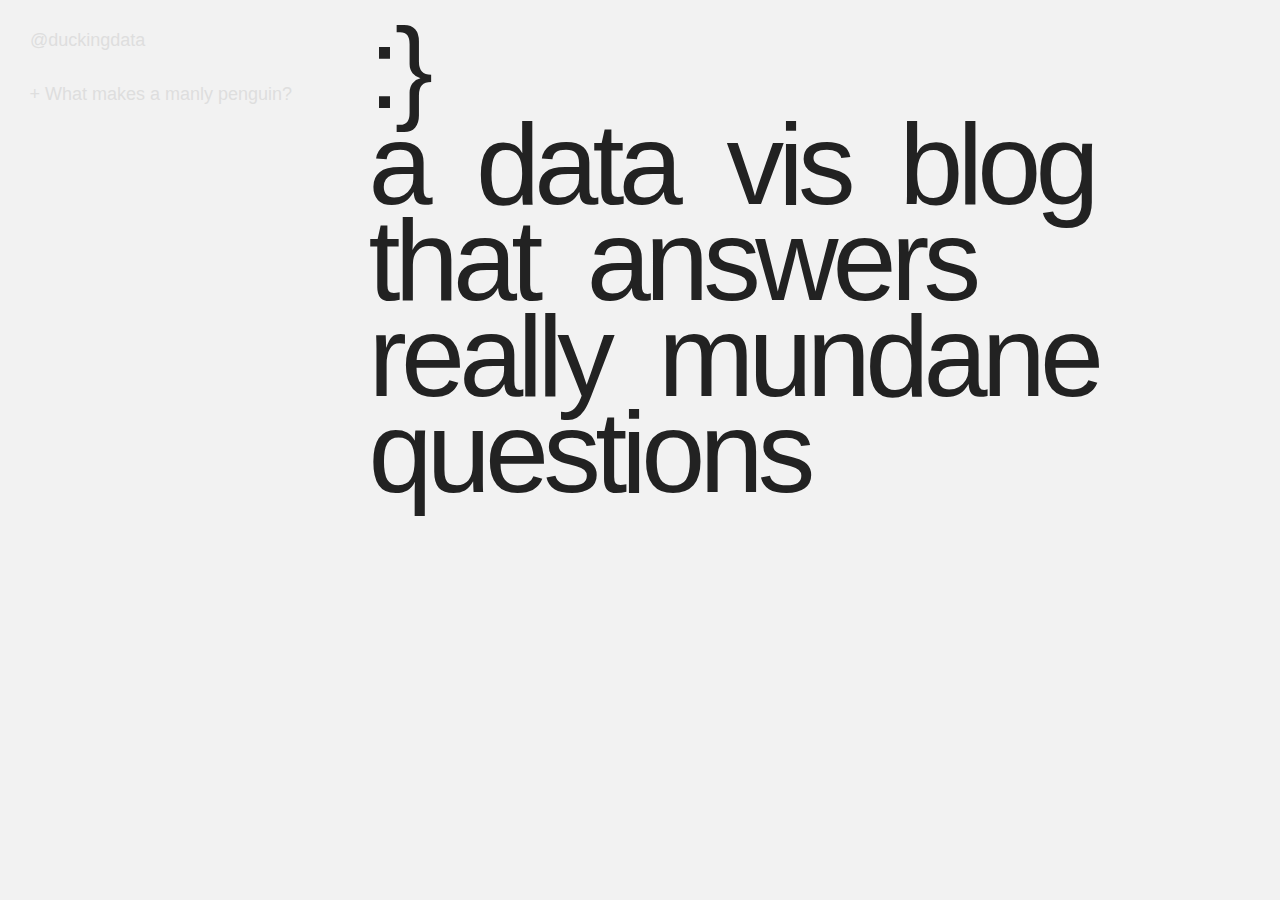
==== index.html @ bf02101d "restructured for github pages" ====
<!DOCTYPE html>
<html lang="en">
<head>
  <meta charset="UTF-8" />
  <meta http-equiv="X-UA-Compatible" content="IE=edge" />
  <meta name="viewport" content="width=device-width, initial-scale=1.0" />
  <link rel="stylesheet" href="styles/styles.css" />
  <title>duckingdata</title>
</head>
<body>
  <script id="nav-bar" src="scripts/nav.js"></script>
  <main onclick="bodyOnClick()">
    <header class="massive">
      :}<br />a data vis blog that answers really mundane questions
    </header>
  </main>
</body>
</html>
---- styles/styles.css ----
@font-face {
    font-family: 'Inter var';
    font-weight: 100 900;
    font-display: swap;
    font-style: normal;
    font-named-instance: 'Regular';
    src: url("fonts/Inter-roman.var.woff2") format("woff2");
}

html {
    font-family: 'Inter', sans-serif;
}

:root {
    /* text colors */
    --base-color: #F2F2F2;
    --text-color: #222222;
    --text-faint: #dedede;
    --small-text-faint: #a2a2a2;
    --accent-color: #0000d8;
    /* graph colors*/
    --graph-background-color: #ededed;
    --small-element-faint: .2;
    --medium-element-faint: .15;
    /* fonts */
    --font : 'Inter';
    --font-main-size: 18px;
    --font-main-weight: 500;
    --font-legend-size: 13px;
    --font-nav-button-size: 45px;
    /* layout */
    --margin: 30px;
    --mini-margin: 15px;
    --padding: 30px;
    --mini-padding: 10px;
    --nav-width: 24vw;
    --nav-max-width: 350px;
    --nav-min-width: 300px;
    --paragraph-width: 40vw;
    --paragraph-width-mobile: 70vw;
    --paragraph-max-width: 800px;
    --paragraph-min-width: 300px;
    --graph-width: 65vw;
    --graph-max-width: 1100px;
    --graph-min-width: 990px;
}

@keyframes fadeInAnimation{
    0% { opacity: 0; }
    100% { opacity: 1; }
}

@keyframes colorFade {
    0% { color: var(--text-faint); }
    100% { color: var(--text-color); }
}

* {
    padding: 0;
    margin: 0;
    max-width: 100%;
    position: relative;
}

a {
    color: var(--text-color);
}

a:hover {
    color: var(--accent-color);
}

body {
    appearance: none;
    animation: fadeInAnimation ease 100ms;
    background: var(--base-color);
    color: var(--text-color);
    display: flex;
    font-size: var(--font-main-size);
    font-weight: var(--font-main-weight);
    overflow: hidden;
    height: 100vh;
    -webkit-font-smoothing: antialiased;
}

figcaption,
sup {
    font-size: var(--font-legend-size);
    font-weight: var(--font-legend-weight);
}

h1,
h2,
h3 {
    font-size: var(--font-main-size);
    font-weight: var(--font-main-weight);
}

input[type=radio],
input[type=checkbox] {
    visibility: hidden;
}

input[type=radio]:checked ~ .check,
input[type=checkbox]:checked ~ .checkmark {
    border-color: var(--accent-color);
    background: var(--accent-color);
}

input[type=radio]:checked ~ label,
input[type=checkbox]:checked ~ label {
    color: var(--accent-color);
}

label {
    cursor: pointer;
    padding-left: 5px;
}

nav {
    display: flex;
    flex-direction: column;
    gap: var(--margin);
    max-height: 100vh;
    overflow-y: auto;
    padding: var(--padding);
    width: var(--nav-width);
    max-width: var(--nav-max-width);
}

nav * {
    color: var(--text-faint);
}

nav:hover * {
    animation: colorFade ease 50ms;
    animation-fill-mode: forwards;
}

ul {
    list-style: '+';
    list-style-position: outside;
    padding-left: var(--mini-padding);
}

main ul {
    margin: var(--mini-margin) 0;
}

li {
    margin: calc(var(--mini-padding)/3) 0;
    padding-left: calc(var(--mini-padding)/2);
}

nav a {
    text-decoration: none;
}

nav a:hover,
nav li:hover {
    color: var(--accent-color) !important;
}

main {
    display: flex;
    flex-direction: column;
    gap: var(--margin);
    max-height: 100vh;
    overflow-y: auto;
    padding: var(--padding);
    width: calc(100vw - var(--nav-width));
}

main p {
    line-break: strict;
    width: var(--paragraph-width);
    max-width: var(--paragraph-max-width);
    min-width: var(--paragraph-min-width);
}

#chart {
    display: flex;
    flex-direction: column;
    gap: var(--margin);
    height: auto;
    margin: var(--margin) 0;
    max-width: var(--graph-max-width);
    min-width: var(--graph-min-width);
    width: var(--graph-width);
}

#nav-button {
    position: absolute;
    right: var(--margin);
    top: calc(var(--margin) - 10px);
    visibility: hidden;
}

#nav-button label {
    padding: 0;
    font-size: var(--font-nav-button-size);
}

#nav-sign:before {
    content:'menu';
    font-size: var(--font-legend-size);
    position: absolute;
    top: -10px;
    right: -2px;
}

#nav-checkbox:checked ~ #nav-sign:before {
    content: '';
    color: var(--accent-color);
}

#source {
    font-size: var(--font-legend-size);
    width: var(--paragraph-width);
    max-width: var(--paragraph-max-width);
    min-width: var(--paragraph-min-width);
}

#source:before {
    content: '—';
}

.axis {
    color: var(--text-color);
    opacity: var(--small-element-faint);
}

.axis path {
    stroke: var(--text-color);
    stroke-dasharray: 2, 2;
}

.circle {
    opacity: var(--medium-element-faint);
}

.circle-avg {
    fill: var(--base-color);
    stroke-width: 1.5px;
}

.chart-background {
    fill: var(--graph-background-color);
}

.check {
    border: solid 2px var(--text-color);
    border-radius: 100%;
    height: 4px;
    left: 7px;
    position: absolute;
    width: 4px;
}

.checkmark {
    border: solid 2px var(--text-color);
    height: 4px;
    left: 7px;
    position: absolute;
    width: 4px;
}

.images-row {
    align-items: stretch;
    display: flex;
    gap: calc(var(--mini-margin)/2);
    width: var(--paragraph-width);
    max-width: var(--paragraph-max-width);
    min-width: var(--paragraph-min-width);
}

.legend-text {
    dominant-baseline: middle;
    font-size: var(--font-legend-size);
    font-weight: var(--font-legend-weight);
}

.line-avg {
    stroke: var(--text-color);
    stroke-width: 1px;
}

.massive {
    font-size: clamp(4rem, 9vw, 9rem);
    line-height: 1.5ch;
    letter-spacing: -.05em;
    word-spacing: .2em;
    position: relative;
    top: -10px;
}

.open-menu {
    animation: fadeInAnimation 50ms ease;
    visibility: visible;
}

.options {
    display: flex;
    gap: var(--mini-margin);
}

.options > div {
    align-items: center;
    display: flex;
}

.options > div:hover .check {
    border-color: var(--accent-color);
}
.options > div:hover label {
    color: var(--accent-color);
}

.pop {
    color: var(--accent-color);
}

.selector {
    display: flex;
    gap: var(--mini-margin);
}

.tick text {
    font-size: var(--font-legend-size);
}

::-webkit-scrollbar {
    display: none;
}

@media screen  and (max-width: 770px) {
    nav {
        background: var(--base-color);
        border-left: 1.5px solid var(--text-color);
        height: 100%;
        position: absolute;
        right: 0;
        min-width: var(--nav-min-width);
        visibility: hidden;
        z-index: 1;
    }
    nav * {
        color: var(--text-color);
    }
    nav:hover * {
        animation: none;
    }
    main {
        width: 100% !important;
    }
    main p,
    #source,
    .images-row {
        width: var(--paragraph-width-mobile);
    }
    #nav-button {
        visibility: visible !important;
        z-index: 1000;
    }
}
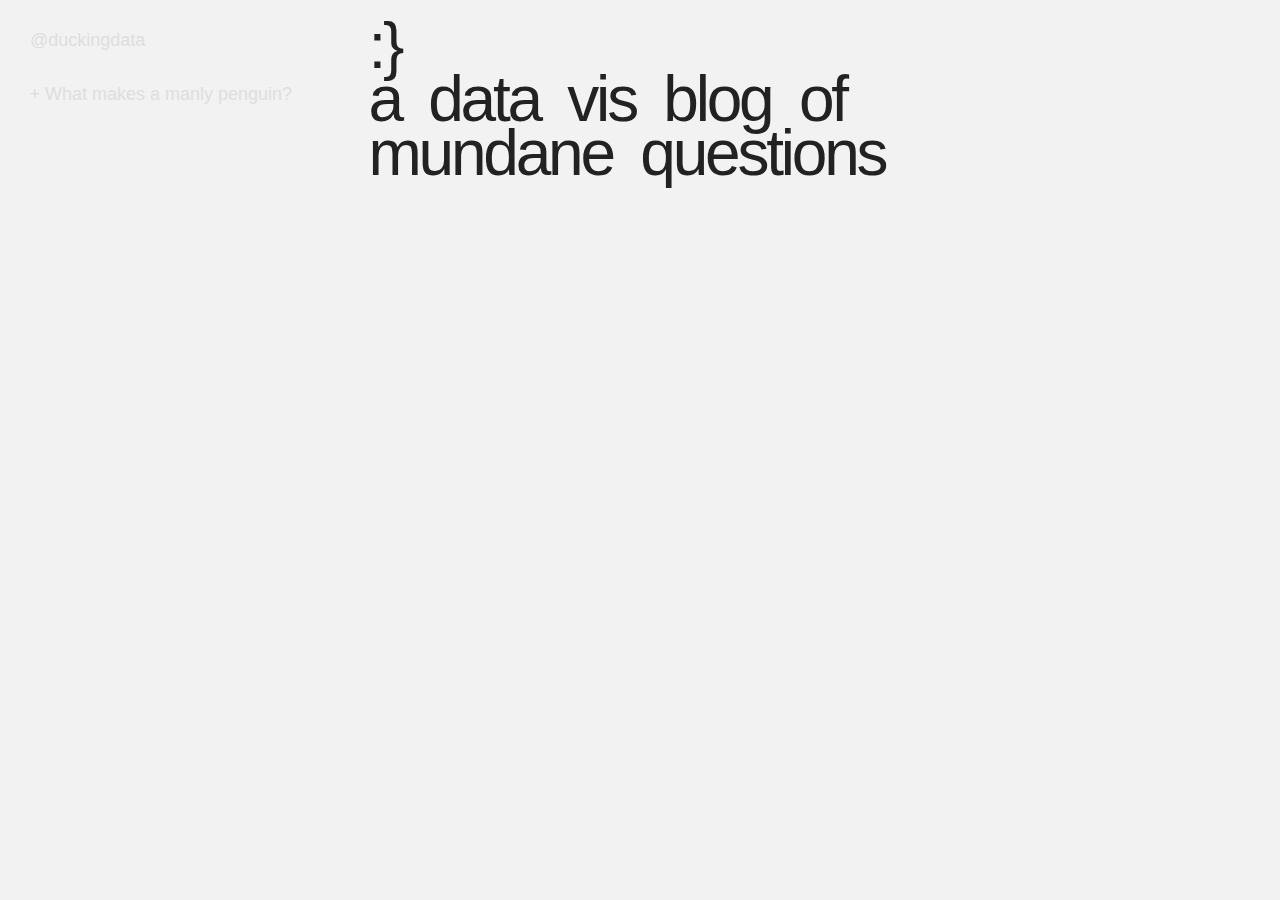
==== commit 57f0c558: "edited styles and layout" ====
--- a/index.html
+++ b/index.html
@@ -11,7 +11,7 @@
   <script id="nav-bar" src="scripts/nav.js"></script>
   <main onclick="bodyOnClick()">
     <header class="massive">
-      :}<br />a data vis blog that answers really mundane questions
+      :}<br />a data vis blog of mundane questions
     </header>
   </main>
 </body>
--- a/styles/styles.css
+++ b/styles/styles.css
@@ -17,11 +17,14 @@
     --text-color: #222222;
     --text-faint: #dedede;
     --small-text-faint: #a2a2a2;
+    --text-highlight: #c0fcac;
     --accent-color: #0000d8;
+    --secondary-accent-color: #268C07;
+    --third-accent-color: #D95816;
     /* graph colors*/
     --graph-background-color: #ededed;
-    --small-element-faint: .2;
-    --medium-element-faint: .15;
+    --faint-small-opacity: .2;
+    --faint-medium-opacity: .15;
     /* fonts */
     --font : 'Inter';
     --font-main-size: 18px;
@@ -80,6 +83,7 @@
     font-weight: var(--font-main-weight);
     overflow: hidden;
     height: 100vh;
+    width: 100vw;
     -webkit-font-smoothing: antialiased;
 }
 
@@ -137,14 +141,22 @@
     animation-fill-mode: forwards;
 }
 
-ul {
-    list-style: '+';
+nav ul {
+    list-style: '+' outside;
+    padding-left: var(--mini-padding);
+}
+
+main ul {
+    list-style: '+' outside;
+    /* margin: var(--mini-margin) 0; */
+    position: relative;
+    right: calc(var(--mini-padding)/2);
+}
+
+ol {
     list-style-position: outside;
-    padding-left: var(--mini-padding);
-}
-
-main ul {
-    margin: var(--mini-margin) 0;
+    position: relative;
+    right: calc(var(--mini-padding)/2);
 }
 
 li {
@@ -214,20 +226,31 @@
     color: var(--accent-color);
 }
 
-#source {
+#footnote {
+    display: flex;
+    flex-direction: column;
+    gap: var(--mini-margin);
     font-size: var(--font-legend-size);
     width: var(--paragraph-width);
     max-width: var(--paragraph-max-width);
     min-width: var(--paragraph-min-width);
 }
 
-#source:before {
+#footnote:before {
     content: '—';
+}
+
+#footnote ul {
+    margin: calc(var(--mini-margin)/2) 0;
+}
+
+#footnote li {
+    margin: 0;
 }
 
 .axis {
     color: var(--text-color);
-    opacity: var(--small-element-faint);
+    opacity: var(--faint-small-opacity);
 }
 
 .axis path {
@@ -236,12 +259,12 @@
 }
 
 .circle {
-    opacity: var(--medium-element-faint);
+    opacity: var(--faint-medium-opacity);
 }
 
 .circle-avg {
     fill: var(--base-color);
-    stroke-width: 1.5px;
+    stroke-width: 1.1px;
 }
 
 .chart-background {
@@ -286,12 +309,13 @@
 }
 
 .massive {
-    font-size: clamp(4rem, 9vw, 9rem);
+    font-size: clamp(4rem, 5vw, 5rem);
     line-height: 1.5ch;
     letter-spacing: -.05em;
-    word-spacing: .2em;
     position: relative;
     top: -10px;
+    width: 50vw;
+    word-spacing: .2em;
 }
 
 .open-menu {
@@ -320,6 +344,11 @@
     color: var(--accent-color);
 }
 
+.pop-abit {
+    /* background: linear-gradient(0deg, var(--text-highlight) 10%, transparent 20%); */
+    text-decoration: 2.5px solid underline var(--text-highlight);
+}
+
 .selector {
     display: flex;
     gap: var(--mini-margin);
@@ -333,7 +362,7 @@
     display: none;
 }
 
-@media screen  and (max-width: 770px) {
+@media screen and (max-width: 770px) {
     nav {
         background: var(--base-color);
         border-left: 1.5px solid var(--text-color);
@@ -352,10 +381,12 @@
     }
     main {
         width: 100% !important;
+        /* overflow-x: hidden; */
     }
     main p,
-    #source,
-    .images-row {
+    #footnote,
+    .images-row,
+    .massive {
         width: var(--paragraph-width-mobile);
     }
     #nav-button {
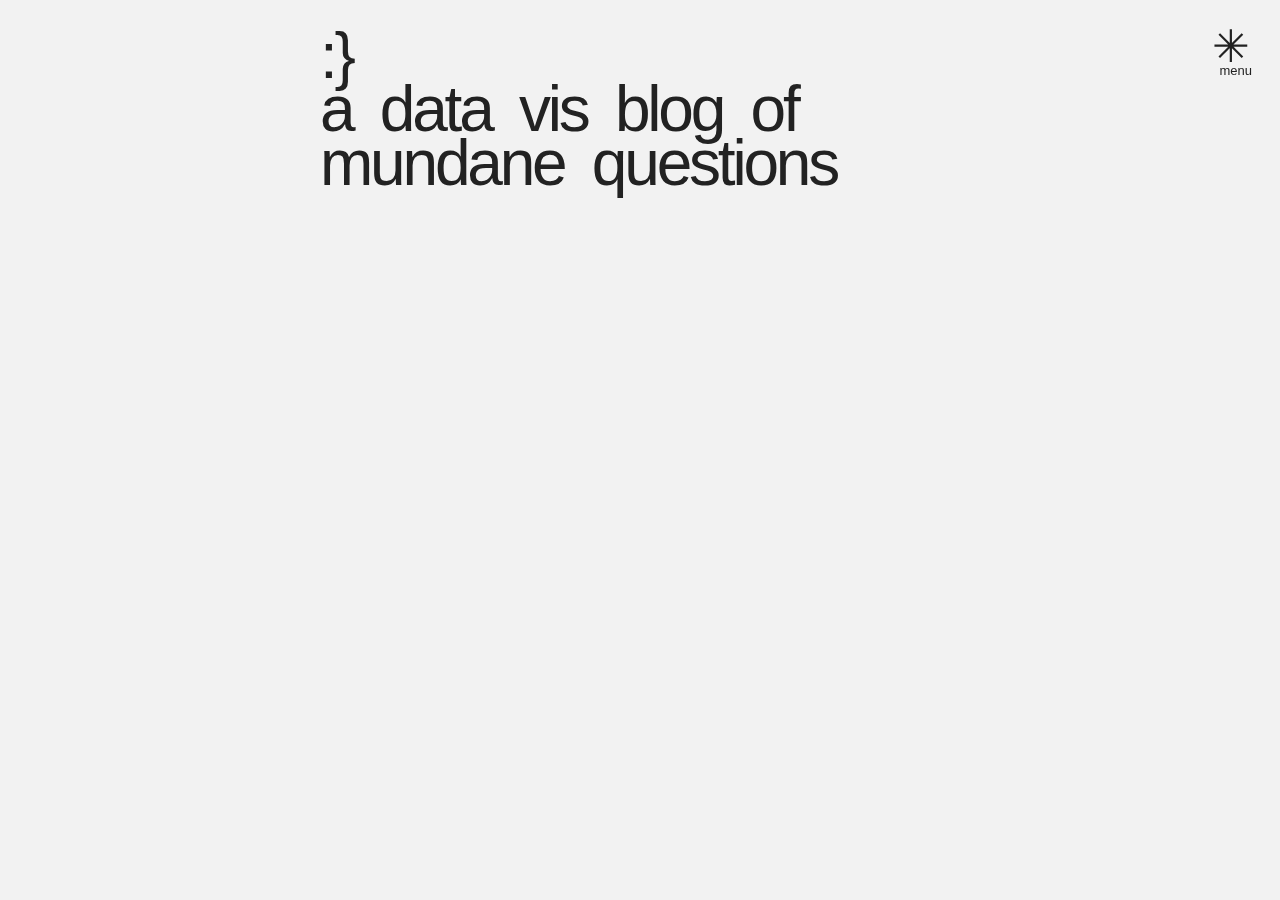
==== commit 44c2b351: "changed layouts" ====
--- a/index.html
+++ b/index.html
@@ -13,6 +13,7 @@
     <header class="massive">
       :}<br />a data vis blog of mundane questions
     </header>
+    <!-- <script id="nav-bar" src="scripts/nav.js"></script> -->
   </main>
 </body>
 </html>--- a/styles/styles.css
+++ b/styles/styles.css
@@ -1,396 +1,378 @@
-@font-face {
-    font-family: 'Inter var';
-    font-weight: 100 900;
-    font-display: swap;
-    font-style: normal;
-    font-named-instance: 'Regular';
-    src: url("fonts/Inter-roman.var.woff2") format("woff2");
-}
-
+@import url("https://rsms.me/inter/inter.css");
 html {
-    font-family: 'Inter', sans-serif;
+  font-family: "Inter", sans-serif;
+}
+@supports (font-variation-settings: normal) {
+  html {
+    font-family: "Inter var", sans-serif;
+  }
 }
 
 :root {
-    /* text colors */
-    --base-color: #F2F2F2;
-    --text-color: #222222;
-    --text-faint: #dedede;
-    --small-text-faint: #a2a2a2;
-    --text-highlight: #c0fcac;
-    --accent-color: #0000d8;
-    --secondary-accent-color: #268C07;
-    --third-accent-color: #D95816;
-    /* graph colors*/
-    --graph-background-color: #ededed;
-    --faint-small-opacity: .2;
-    --faint-medium-opacity: .15;
-    /* fonts */
-    --font : 'Inter';
-    --font-main-size: 18px;
-    --font-main-weight: 500;
-    --font-legend-size: 13px;
-    --font-nav-button-size: 45px;
-    /* layout */
-    --margin: 30px;
-    --mini-margin: 15px;
-    --padding: 30px;
-    --mini-padding: 10px;
-    --nav-width: 24vw;
-    --nav-max-width: 350px;
-    --nav-min-width: 300px;
-    --paragraph-width: 40vw;
-    --paragraph-width-mobile: 70vw;
-    --paragraph-max-width: 800px;
-    --paragraph-min-width: 300px;
-    --graph-width: 65vw;
-    --graph-max-width: 1100px;
-    --graph-min-width: 990px;
-}
-
-@keyframes fadeInAnimation{
-    0% { opacity: 0; }
-    100% { opacity: 1; }
-}
-
-@keyframes colorFade {
-    0% { color: var(--text-faint); }
-    100% { color: var(--text-color); }
+  /* text colors */
+  --base-color: #f2f2f2;
+  --text-color: #222222;
+  --text-highlight: #d9fbcf;
+  --accent-color: #0000d8;
+
+  /* graph colors*/
+  --faint-peripherals-opacity: 0.2;
+  --faint-dots-opacity: 0.15;
+  /* fonts */
+  --font-main-size: 16px;
+  --font-legend-size: 13px;
+  --font-nav-button-size: 45px;
+  /* layout */
+  --margin: 30px;
+  --mini-margin: 15px;
+  --padding: 30px;
+  --mini-padding: 10px;
+  --nav-width: 25vw;
+  --nav-max-width: 400px;
+  --nav-min-width: 350px;
+  --paragraph-width: 40vw;
+  --paragraph-width-mobile: 70vw;
+  --paragraph-max-width: 800px;
+  --paragraph-min-width: 300px;
+  --graph-width: 60vw;
+  --graph-max-width: 1100px;
+  --graph-min-width: 960px;
+}
+
+@keyframes fadeInAnimation {
+  0% {
+    opacity: 0;
+  }
+  100% {
+    opacity: 1;
+  }
 }
 
 * {
-    padding: 0;
-    margin: 0;
-    max-width: 100%;
-    position: relative;
+  box-sizing: border-box;
+  font-weight: 500;
+  padding: 0;
+  margin: 0;
+  max-width: 100%;
+  position: relative;
 }
 
 a {
-    color: var(--text-color);
+  color: var(--text-color);
 }
 
 a:hover {
-    color: var(--accent-color);
+  color: var(--accent-color);
 }
 
 body {
-    appearance: none;
-    animation: fadeInAnimation ease 100ms;
-    background: var(--base-color);
-    color: var(--text-color);
-    display: flex;
-    font-size: var(--font-main-size);
-    font-weight: var(--font-main-weight);
-    overflow: hidden;
-    height: 100vh;
-    width: 100vw;
-    -webkit-font-smoothing: antialiased;
+  animation: fadeInAnimation ease 100ms;
+  background: var(--base-color);
+  color: var(--text-color);
+  font-size: var(--font-main-size);
+  -webkit-font-smoothing: antialiased;
 }
 
 figcaption,
 sup {
-    font-size: var(--font-legend-size);
-    font-weight: var(--font-legend-weight);
+  font-size: var(--font-legend-size);
+  font-weight: var(--font-legend-weight);
 }
 
 h1,
 h2,
 h3 {
-    font-size: var(--font-main-size);
-    font-weight: var(--font-main-weight);
-}
-
-input[type=radio],
-input[type=checkbox] {
-    visibility: hidden;
-}
-
-input[type=radio]:checked ~ .check,
-input[type=checkbox]:checked ~ .checkmark {
-    border-color: var(--accent-color);
-    background: var(--accent-color);
-}
-
-input[type=radio]:checked ~ label,
-input[type=checkbox]:checked ~ label {
-    color: var(--accent-color);
+  font-size: var(--font-main-size);
+}
+
+input[type="radio"],
+input[type="checkbox"] {
+  visibility: hidden;
+}
+
+input[type="radio"]:checked ~ .check,
+input[type="checkbox"]:checked ~ .checkmark {
+  border-color: var(--accent-color);
+  background: var(--accent-color);
+}
+
+input[type="radio"]:checked ~ label,
+input[type="checkbox"]:checked ~ label {
+  color: var(--accent-color);
 }
 
 label {
-    cursor: pointer;
-    padding-left: 5px;
+  cursor: pointer;
+  padding-left: 5px;
+}
+
+li {
+  margin: calc(var(--mini-padding) / 3) 0;
+  padding-left: calc(var(--mini-padding) / 2);
+}
+
+mark {
+  background: var(--text-highlight);
+}
+
+main {
+  align-items: center;
+  display: flex;
+  flex-direction: column;
+  gap: var(--margin);
+  padding: var(--padding);
+}
+
+main header,
+main p {
+  line-break: strict;
+  max-width: var(--paragraph-max-width);
+  min-width: var(--paragraph-min-width);
+  width: var(--paragraph-width);
+}
+
+main ul {
+  list-style: "+" outside;
+  position: relative;
+  right: calc(var(--mini-padding) / 2);
 }
 
 nav {
-    display: flex;
-    flex-direction: column;
-    gap: var(--margin);
-    max-height: 100vh;
-    overflow-y: auto;
-    padding: var(--padding);
-    width: var(--nav-width);
-    max-width: var(--nav-max-width);
-}
-
-nav * {
-    color: var(--text-faint);
-}
-
-nav:hover * {
-    animation: colorFade ease 50ms;
-    animation-fill-mode: forwards;
+  background: var(--base-color);
+  border-left: 1.5px solid var(--text-color);
+  bottom: 0px;
+  display: flex;
+  flex-direction: column;
+  gap: var(--margin);
+  height: 100vh;
+  overflow-y: auto;
+  padding: var(--padding);
+  position: fixed;
+  right: 0;
+  visibility: hidden;
+  width: clamp(var(--nav-min-width), var(--nav-width), var(--nav-max-width));
+  z-index: 1;
 }
 
 nav ul {
-    list-style: '+' outside;
-    padding-left: var(--mini-padding);
-}
-
-main ul {
-    list-style: '+' outside;
-    /* margin: var(--mini-margin) 0; */
-    position: relative;
-    right: calc(var(--mini-padding)/2);
+  list-style: "+" outside;
+  padding-left: var(--mini-padding);
+}
+
+nav a {
+  text-decoration: none;
+}
+
+nav li:hover,
+nav li:hover a {
+  color: var(--accent-color) !important;
 }
 
 ol {
-    list-style-position: outside;
-    position: relative;
-    right: calc(var(--mini-padding)/2);
-}
-
-li {
-    margin: calc(var(--mini-padding)/3) 0;
-    padding-left: calc(var(--mini-padding)/2);
-}
-
-nav a {
-    text-decoration: none;
-}
-
-nav a:hover,
-nav li:hover {
-    color: var(--accent-color) !important;
-}
-
-main {
-    display: flex;
-    flex-direction: column;
-    gap: var(--margin);
-    max-height: 100vh;
-    overflow-y: auto;
-    padding: var(--padding);
-    width: calc(100vw - var(--nav-width));
-}
-
-main p {
-    line-break: strict;
-    width: var(--paragraph-width);
-    max-width: var(--paragraph-max-width);
-    min-width: var(--paragraph-min-width);
+  list-style-type: none;
+  position: relative;
+  right: calc(var(--mini-padding) / 2);
+}
+
+ol li {
+  counter-increment: step-counter;
+}
+
+ol li:before {
+  content: counter(step-counter) ".";
+  font-feature-settings: "tnum" 1;
+  left: calc(var(--padding) / (-2) - 8px);
+  position: absolute;
+  text-align: right;
+  width: 1.5rem;
 }
 
 #chart {
-    display: flex;
-    flex-direction: column;
-    gap: var(--margin);
-    height: auto;
-    margin: var(--margin) 0;
-    max-width: var(--graph-max-width);
-    min-width: var(--graph-min-width);
-    width: var(--graph-width);
+  display: flex;
+  flex-direction: column;
+  height: auto;
+  gap: var(--mini-margin);
+  margin: var(--margin) 0;
+  max-width: var(--graph-max-width);
+  min-width: var(--graph-min-width);
+  width: var(--graph-width);
 }
 
 #nav-button {
-    position: absolute;
-    right: var(--margin);
-    top: calc(var(--margin) - 10px);
-    visibility: hidden;
+  position: fixed;
+  right: var(--margin);
+  top: calc(var(--margin) - 10px);
+  visibility: visible !important;
+  z-index: 1000;
 }
 
 #nav-button label {
-    padding: 0;
-    font-size: var(--font-nav-button-size);
+  font-size: var(--font-nav-button-size);
+  padding: 0;
 }
 
 #nav-sign:before {
-    content:'menu';
-    font-size: var(--font-legend-size);
-    position: absolute;
-    top: -10px;
-    right: -2px;
+  content: "menu";
+  font-size: var(--font-legend-size);
+  position: absolute;
+  right: -2px;
+  top: -10px;
+  z-index: 1000;
 }
 
 #nav-checkbox:checked ~ #nav-sign:before {
-    content: '';
-    color: var(--accent-color);
-}
-
-#footnote {
-    display: flex;
-    flex-direction: column;
-    gap: var(--mini-margin);
-    font-size: var(--font-legend-size);
-    width: var(--paragraph-width);
-    max-width: var(--paragraph-max-width);
-    min-width: var(--paragraph-min-width);
-}
-
-#footnote:before {
-    content: '—';
-}
-
-#footnote ul {
-    margin: calc(var(--mini-margin)/2) 0;
-}
-
-#footnote li {
-    margin: 0;
+  content: "";
+  color: var(--accent-color);
 }
 
 .axis {
-    color: var(--text-color);
-    opacity: var(--faint-small-opacity);
+  color: var(--text-color);
+  opacity: var(--faint-peripherals-opacity);
 }
 
 .axis path {
-    stroke: var(--text-color);
-    stroke-dasharray: 2, 2;
+  stroke: var(--text-color);
+  stroke-dasharray: 2, 2;
 }
 
 .circle {
-    opacity: var(--faint-medium-opacity);
+  opacity: var(--faint-dots-opacity);
 }
 
 .circle-avg {
-    fill: var(--base-color);
-    stroke-width: 1.1px;
-}
-
-.chart-background {
-    fill: var(--graph-background-color);
+  fill: var(--base-color);
+  stroke-width: 1.2px;
+}
+
+.chart-wrapper {
+  display: flex;
+  justify-content: center;
+  max-width: 100vw;
+  overflow-x: scroll;
+  width: 100%;
 }
 
 .check {
-    border: solid 2px var(--text-color);
-    border-radius: 100%;
-    height: 4px;
-    left: 7px;
-    position: absolute;
-    width: 4px;
+  border: solid 1.5px var(--text-color);
+  border-radius: 100%;
+  height: 7px;
+  left: 7px;
+  position: absolute;
+  width: 7px;
 }
 
 .checkmark {
-    border: solid 2px var(--text-color);
-    height: 4px;
-    left: 7px;
-    position: absolute;
-    width: 4px;
+  border: solid 1.5px var(--text-color);
+  height: 7px;
+  left: 6px;
+  position: absolute;
+  width: 7px;
+}
+
+.footnote {
+  display: flex;
+  flex-direction: column;
+  font-size: var(--font-legend-size);
+  gap: var(--mini-margin);
+  width: var(--paragraph-width);
+  margin-top: var(--mini-margin);
+  max-width: var(--paragraph-max-width);
+  min-width: var(--paragraph-min-width);
+  width: var(--paragraph-width);
+}
+
+.footnote:before {
+  content: "—";
+  position: absolute;
+  top: calc(var(--margin) / (-2));
+}
+
+.footnote ul {
+  margin: calc(var(--mini-margin) / 2) 0;
+}
+
+.footnote li {
+  margin: 0;
 }
 
 .images-row {
-    align-items: stretch;
-    display: flex;
-    gap: calc(var(--mini-margin)/2);
-    width: var(--paragraph-width);
-    max-width: var(--paragraph-max-width);
-    min-width: var(--paragraph-min-width);
+  display: flex;
+  gap: calc(var(--mini-margin) / 2);
+  max-width: var(--paragraph-max-width);
+  min-width: var(--paragraph-min-width);
+  width: var(--paragraph-width);
 }
 
 .legend-text {
-    dominant-baseline: middle;
-    font-size: var(--font-legend-size);
-    font-weight: var(--font-legend-weight);
+  dominant-baseline: middle;
+  font-size: var(--font-legend-size);
+  font-weight: var(--font-legend-weight);
 }
 
 .line-avg {
-    stroke: var(--text-color);
-    stroke-width: 1px;
+  stroke: var(--text-color);
+  stroke-width: 1.1px;
 }
 
 .massive {
-    font-size: clamp(4rem, 5vw, 5rem);
-    line-height: 1.5ch;
-    letter-spacing: -.05em;
-    position: relative;
-    top: -10px;
-    width: 50vw;
-    word-spacing: .2em;
+  font-size: clamp(4rem, 5vw, 5rem);
+  line-height: 1.5ch;
+  letter-spacing: -0.05em;
+  position: relative;
+  width: 50vw;
+  word-spacing: 0.2em;
 }
 
 .open-menu {
-    animation: fadeInAnimation 50ms ease;
-    visibility: visible;
+  animation: fadeInAnimation 50ms ease;
+  visibility: visible;
 }
 
 .options {
-    display: flex;
-    gap: var(--mini-margin);
+  display: flex;
+  gap: var(--mini-margin);
 }
 
 .options > div {
-    align-items: center;
-    display: flex;
-}
-
-.options > div:hover .check {
-    border-color: var(--accent-color);
-}
+  align-items: center;
+  display: flex;
+}
+
+.options > div:hover .check,
+.options > div:hover .checkmark {
+  border-color: var(--accent-color);
+}
+
 .options > div:hover label {
-    color: var(--accent-color);
+  color: var(--accent-color);
 }
 
 .pop {
-    color: var(--accent-color);
-}
-
-.pop-abit {
-    /* background: linear-gradient(0deg, var(--text-highlight) 10%, transparent 20%); */
-    text-decoration: 2.5px solid underline var(--text-highlight);
+  color: var(--accent-color);
 }
 
 .selector {
-    display: flex;
-    gap: var(--mini-margin);
+  display: flex;
+  gap: var(--mini-margin);
 }
 
 .tick text {
-    font-size: var(--font-legend-size);
+  font-size: var(--font-legend-size);
 }
 
 ::-webkit-scrollbar {
-    display: none;
+  display: none;
 }
 
 @media screen and (max-width: 770px) {
-    nav {
-        background: var(--base-color);
-        border-left: 1.5px solid var(--text-color);
-        height: 100%;
-        position: absolute;
-        right: 0;
-        min-width: var(--nav-min-width);
-        visibility: hidden;
-        z-index: 1;
-    }
-    nav * {
-        color: var(--text-color);
-    }
-    nav:hover * {
-        animation: none;
-    }
-    main {
-        width: 100% !important;
-        /* overflow-x: hidden; */
-    }
-    main p,
-    #footnote,
-    .images-row,
-    .massive {
-        width: var(--paragraph-width-mobile);
-    }
-    #nav-button {
-        visibility: visible !important;
-        z-index: 1000;
-    }
+  main p,
+  main header,
+  .footnote,
+  .images-row,
+  .massive {
+    width: var(--paragraph-width-mobile);
+  }
+  .chart-wrapper {
+    justify-content: flex-start;
+  }
 }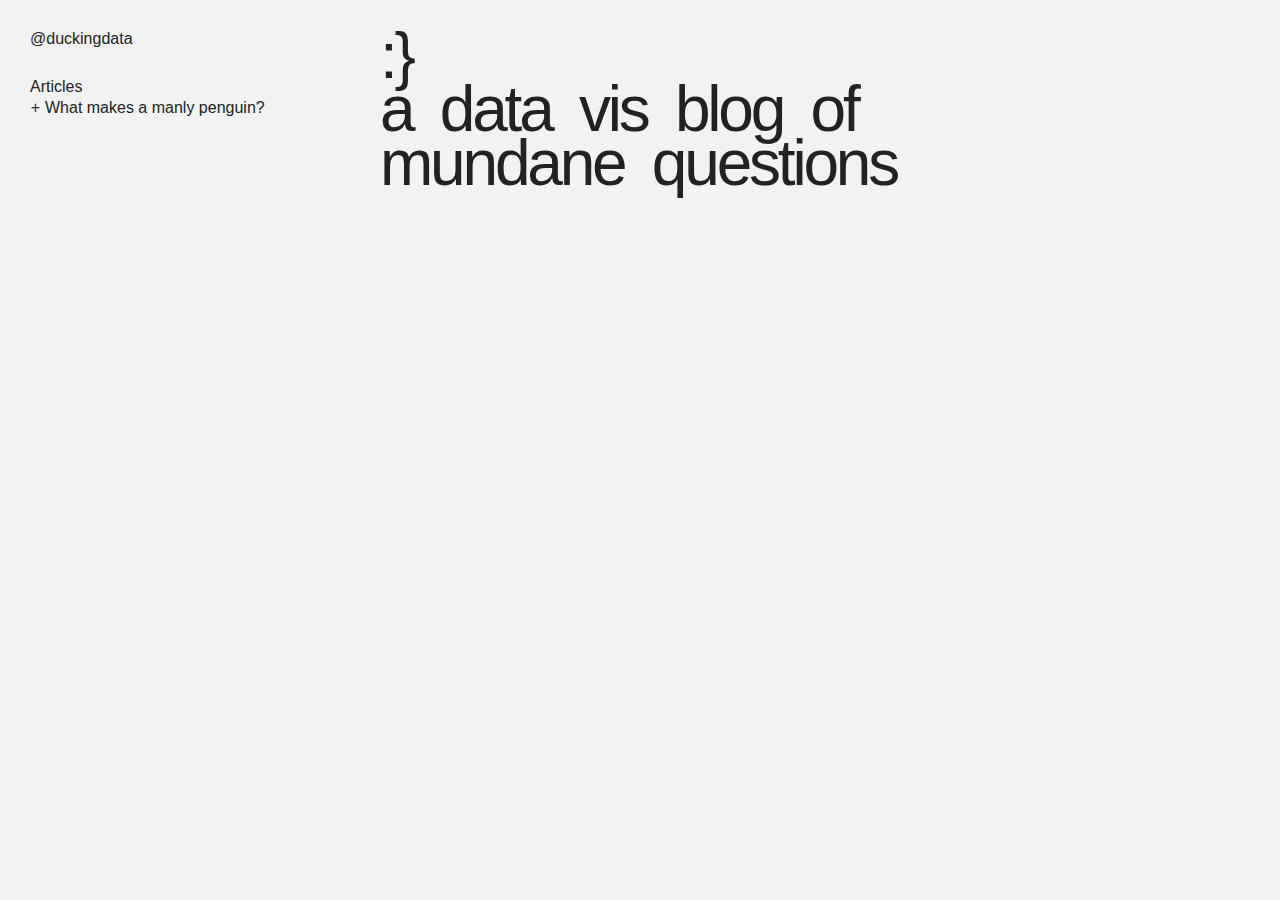
==== commit 375f3964: "changed layout" ====
--- a/index.html
+++ b/index.html
@@ -13,7 +13,6 @@
     <header class="massive">
       :}<br />a data vis blog of mundane questions
     </header>
-    <!-- <script id="nav-bar" src="scripts/nav.js"></script> -->
   </main>
 </body>
 </html>--- a/styles/styles.css
+++ b/styles/styles.css
@@ -1,6 +1,7 @@
 @import url("https://rsms.me/inter/inter.css");
 html {
   font-family: "Inter", sans-serif;
+  height: -webkit-fill-available;
 }
 @supports (font-variation-settings: normal) {
   html {
@@ -12,9 +13,8 @@
   /* text colors */
   --base-color: #f2f2f2;
   --text-color: #222222;
-  --text-highlight: #d9fbcf;
+  --text-highlight: #d5f7ca;
   --accent-color: #0000d8;
-
   /* graph colors*/
   --faint-peripherals-opacity: 0.2;
   --faint-dots-opacity: 0.15;
@@ -27,9 +27,7 @@
   --mini-margin: 15px;
   --padding: 30px;
   --mini-padding: 10px;
-  --nav-width: 25vw;
-  --nav-max-width: 400px;
-  --nav-min-width: 350px;
+  --nav-width: 350px;
   --paragraph-width: 40vw;
   --paragraph-width-mobile: 70vw;
   --paragraph-max-width: 800px;
@@ -66,10 +64,11 @@
 }
 
 body {
-  animation: fadeInAnimation ease 100ms;
+  animation: fadeInAnimation ease 200ms;
   background: var(--base-color);
   color: var(--text-color);
   font-size: var(--font-main-size);
+  min-height: -webkit-fill-available;
   -webkit-font-smoothing: antialiased;
 }
 
@@ -116,10 +115,12 @@
 }
 
 main {
-  align-items: center;
+  /* align-items: center; */
   display: flex;
   flex-direction: column;
   gap: var(--margin);
+  left: var(--nav-width);
+  width: calc(100vw - var(--nav-width));
   padding: var(--padding);
 }
 
@@ -139,8 +140,7 @@
 
 nav {
   background: var(--base-color);
-  border-left: 1.5px solid var(--text-color);
-  bottom: 0px;
+  /* top: 0px; */
   display: flex;
   flex-direction: column;
   gap: var(--margin);
@@ -148,9 +148,7 @@
   overflow-y: auto;
   padding: var(--padding);
   position: fixed;
-  right: 0;
-  visibility: hidden;
-  width: clamp(var(--nav-min-width), var(--nav-width), var(--nav-max-width));
+  width: var(--nav-width);
   z-index: 1;
 }
 
@@ -202,7 +200,7 @@
   position: fixed;
   right: var(--margin);
   top: calc(var(--margin) - 10px);
-  visibility: visible !important;
+  visibility: hidden;
   z-index: 1000;
 }
 
@@ -215,14 +213,15 @@
   content: "menu";
   font-size: var(--font-legend-size);
   position: absolute;
-  right: -2px;
+  right: -1px;
   top: -10px;
   z-index: 1000;
 }
 
 #nav-checkbox:checked ~ #nav-sign:before {
-  content: "";
-  color: var(--accent-color);
+  content: "close";
+  color: var(--accent-color);
+  right: 0;
 }
 
 .axis {
@@ -246,7 +245,7 @@
 
 .chart-wrapper {
   display: flex;
-  justify-content: center;
+  justify-content: flex-start;
   max-width: 100vw;
   overflow-x: scroll;
   width: 100%;
@@ -364,7 +363,20 @@
   display: none;
 }
 
-@media screen and (max-width: 770px) {
+@media screen and (max-width: 820px) {
+  nav {
+    right: 0;
+    visibility: hidden;
+    width: 100%;
+    z-index: 1;
+  }
+  main {
+    left: 0 !important;
+    width: 100% !important;
+  }
+  #nav-button{
+    visibility: visible !important;
+  }
   main p,
   main header,
   .footnote,
@@ -372,7 +384,4 @@
   .massive {
     width: var(--paragraph-width-mobile);
   }
-  .chart-wrapper {
-    justify-content: flex-start;
-  }
 }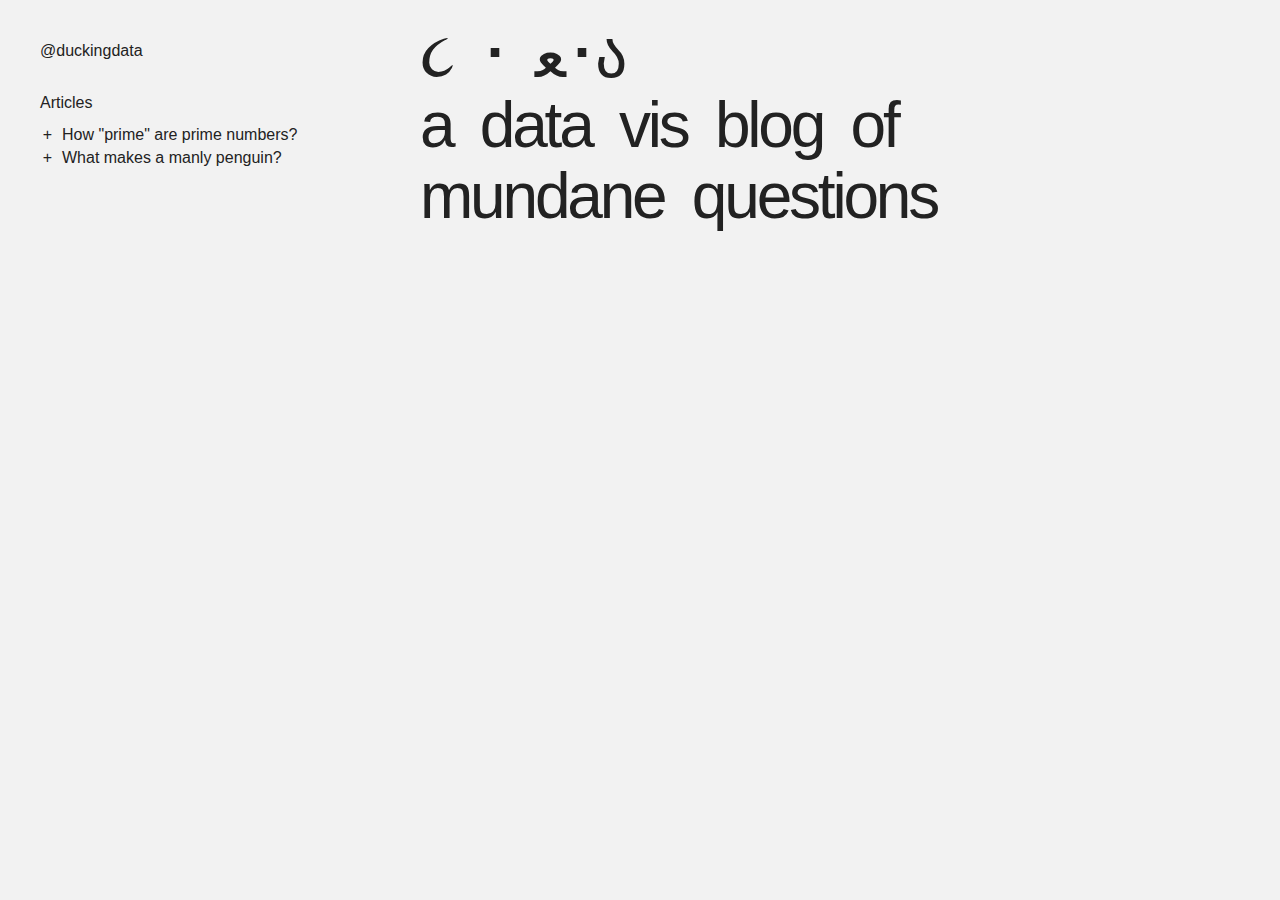
==== commit 62309f0e: "second post; updated styles" ====
--- a/index.html
+++ b/index.html
@@ -11,7 +11,7 @@
   <script id="nav-bar" src="scripts/nav.js"></script>
   <main onclick="bodyOnClick()">
     <header class="massive">
-      :}<br />a data vis blog of mundane questions
+      ૮ ･ ﻌ･ა<br />a data vis blog of mundane questions
     </header>
   </main>
 </body>
--- a/styles/styles.css
+++ b/styles/styles.css
@@ -1,7 +1,6 @@
 @import url("https://rsms.me/inter/inter.css");
 html {
   font-family: "Inter", sans-serif;
-  height: -webkit-fill-available;
 }
 @supports (font-variation-settings: normal) {
   html {
@@ -21,20 +20,22 @@
   /* fonts */
   --font-main-size: 16px;
   --font-legend-size: 13px;
+  --font-tiny-size: 10.5px;
   --font-nav-button-size: 45px;
   /* layout */
   --margin: 30px;
   --mini-margin: 15px;
-  --padding: 30px;
+  --padding: 40px;
   --mini-padding: 10px;
-  --nav-width: 350px;
+  --nav-width: 380px;
   --paragraph-width: 40vw;
   --paragraph-width-mobile: 70vw;
-  --paragraph-max-width: 800px;
+  --paragraph-max-width: 700px;
   --paragraph-min-width: 300px;
-  --graph-width: 60vw;
-  --graph-max-width: 1100px;
-  --graph-min-width: 960px;
+  --chart-mobile-min-width: 600px;
+  --chart--wide-width: 60vw;
+  --chart-wide-max-width: 1100px;
+  --chart-wide-min-width: 960px;
 }
 
 @keyframes fadeInAnimation {
@@ -46,9 +47,14 @@
   }
 }
 
+html {
+  height: -webkit-fill-available;
+}
+
 * {
   box-sizing: border-box;
-  font-weight: 500;
+  font-weight: 450;
+  line-height: 1.4;
   padding: 0;
   margin: 0;
   max-width: 100%;
@@ -72,10 +78,13 @@
   -webkit-font-smoothing: antialiased;
 }
 
-figcaption,
-sup {
+figcaption {
   font-size: var(--font-legend-size);
-  font-weight: var(--font-legend-weight);
+}
+
+sup,
+sub {
+  font-size: var(--font-tiny-size);
 }
 
 h1,
@@ -106,8 +115,11 @@
 }
 
 li {
-  margin: calc(var(--mini-padding) / 3) 0;
-  padding-left: calc(var(--mini-padding) / 2);
+  padding-left: 10px;
+}
+
+line {
+  stroke: var(--text-color);
 }
 
 mark {
@@ -115,7 +127,6 @@
 }
 
 main {
-  /* align-items: center; */
   display: flex;
   flex-direction: column;
   gap: var(--margin);
@@ -124,23 +135,15 @@
   padding: var(--padding);
 }
 
-main header,
-main p {
+main :is(header, ul, ol, p) {
   line-break: strict;
   max-width: var(--paragraph-max-width);
   min-width: var(--paragraph-min-width);
   width: var(--paragraph-width);
 }
 
-main ul {
-  list-style: "+" outside;
-  position: relative;
-  right: calc(var(--mini-padding) / 2);
-}
-
 nav {
   background: var(--base-color);
-  /* top: 0px; */
   display: flex;
   flex-direction: column;
   gap: var(--margin);
@@ -152,11 +155,6 @@
   z-index: 1;
 }
 
-nav ul {
-  list-style: "+" outside;
-  padding-left: var(--mini-padding);
-}
-
 nav a {
   text-decoration: none;
 }
@@ -168,32 +166,68 @@
 
 ol {
   list-style-type: none;
-  position: relative;
-  right: calc(var(--mini-padding) / 2);
+  margin: 0.6em 0;
+  padding-left: 10px;
 }
 
 ol li {
   counter-increment: step-counter;
+  padding-left: 12px;
 }
 
 ol li:before {
   content: counter(step-counter) ".";
-  font-feature-settings: "tnum" 1;
-  left: calc(var(--padding) / (-2) - 8px);
-  position: absolute;
-  text-align: right;
+  left: -14px;
+  position: absolute;
+  text-align: center;
   width: 1.5rem;
 }
 
-#chart {
+ol ul li:before {
+  content: "";
+}
+
+path {
+  fill: none;
+  stroke: var(--text-color);
+}
+
+ul {
+  list-style: "+" outside;
+  margin: 0.6em 0;
+  padding-left: 12px;
+}
+
+ul ul {
+  list-style: "~";
+  margin: 0;
+  padding-left: 20px;
+}
+
+ul ul ul {
+  list-style: "𝗑";
+  padding-left: 19px;
+}
+
+ul ul ul ul {
+  list-style: "−";
+  padding-left: 20px;
+}
+
+svg {
+  overflow: visible;
+}
+
+#chart1,
+#chart2,
+#chart3,
+#chart4,
+#chart5 {
   display: flex;
   flex-direction: column;
   height: auto;
   gap: var(--mini-margin);
   margin: var(--margin) 0;
-  max-width: var(--graph-max-width);
-  min-width: var(--graph-min-width);
-  width: var(--graph-width);
 }
 
 #nav-button {
@@ -224,23 +258,48 @@
   right: 0;
 }
 
-.axis {
-  color: var(--text-color);
-  opacity: var(--faint-peripherals-opacity);
-}
-
-.axis path {
-  stroke: var(--text-color);
-  stroke-dasharray: 2, 2;
-}
-
-.circle {
-  opacity: var(--faint-dots-opacity);
-}
-
-.circle-avg {
-  fill: var(--base-color);
-  stroke-width: 1.2px;
+.align-left {
+  text-anchor: start !important;
+}
+
+.align-middle {
+  text-anchor: middle !important;
+}
+
+.align-right {
+  text-anchor: end !important;
+}
+
+.annotation-line-pop {
+  stroke: var(--accent-color);
+}
+
+.annotation-line-dotted {
+  stroke-dasharray: 2px 2px;
+}
+
+.baseline-above {
+  dominant-baseline: auto !important;
+}
+
+.baseline-hanging {
+  dominant-baseline: hanging !important;
+}
+
+.chart-narrow {
+  width: var(--paragraph-width);
+  max-width: var(--paragraph-max-width);
+  min-width: var(--paragraph-min-width);
+}
+
+.chart-mobile {
+  min-width: var(--chart-mobile-min-width);
+}
+
+.chart-wide {
+  width: var(--chart--wide-width);
+  max-width: var(--chart-wide-max-width);
+  min-width: var(--chart-wide-min-width);
 }
 
 .chart-wrapper {
@@ -283,41 +342,45 @@
 .footnote:before {
   content: "—";
   position: absolute;
-  top: calc(var(--margin) / (-2));
-}
-
-.footnote ul {
-  margin: calc(var(--mini-margin) / 2) 0;
-}
-
-.footnote li {
+  top: -15px;
+}
+
+.footnote ol {
+  padding-left: 0;
+}
+
+.footnote ol li {
+  padding-left: 0;
+}
+
+.footnote ol li:before {
+  font-feature-settings: "tnum" 1;
+  left: -28px;
+  text-align: right;
+}
+
+.footnote ol ul {
+  left: -5px;
   margin: 0;
 }
 
+.footnote ol ul li {
+  padding-left: 10px;
+}
+
 .images-row {
   display: flex;
-  gap: calc(var(--mini-margin) / 2);
+  gap: 8px;
   max-width: var(--paragraph-max-width);
   min-width: var(--paragraph-min-width);
   width: var(--paragraph-width);
 }
 
-.legend-text {
-  dominant-baseline: middle;
-  font-size: var(--font-legend-size);
-  font-weight: var(--font-legend-weight);
-}
-
-.line-avg {
-  stroke: var(--text-color);
-  stroke-width: 1.1px;
-}
-
 .massive {
   font-size: clamp(4rem, 5vw, 5rem);
-  line-height: 1.5ch;
+  line-height: 1.1;
   letter-spacing: -0.05em;
-  position: relative;
+  top: -20px;
   width: 50vw;
   word-spacing: 0.2em;
 }
@@ -327,36 +390,67 @@
   visibility: visible;
 }
 
-.options {
-  display: flex;
-  gap: var(--mini-margin);
-}
-
-.options > div {
-  align-items: center;
-  display: flex;
-}
-
-.options > div:hover .check,
-.options > div:hover .checkmark {
-  border-color: var(--accent-color);
-}
-
-.options > div:hover label {
-  color: var(--accent-color);
-}
-
 .pop {
   color: var(--accent-color);
 }
 
-.selector {
-  display: flex;
-  gap: var(--mini-margin);
-}
-
-.tick text {
+.small-text {
+  dominant-baseline: central;
   font-size: var(--font-legend-size);
+  font-weight: var(--font-legend-weight);
+}
+
+.tiny-text {
+  dominant-baseline: central;
+  font-size: var(--font-tiny-size);
+  font-weight: var(--font-legend-weight);
+  font-feature-settings: "tnum" 1;
+}
+
+.tooltip {
+  background: var(--base-color);
+  border: 1px dotted var(--accent-color);
+  display: flex;
+  font-size: var(--font-tiny-size);
+  flex-direction: column;
+  gap: 2px;
+  opacity: 0;
+  padding: 1em 1.2em;
+  pointer-events: none;
+  position: absolute;
+  text-align: center;
+  width: 160px;
+  z-index: 10;
+}
+
+.bottom-pointer:before {
+  background: var(--base-color);
+  border: 1px dotted var(--accent-color);
+  border-top-color: transparent;
+  border-left-color: transparent;
+  bottom: 0;
+  content: "";
+  height: 12px;
+  left: 50%;
+  position: absolute;
+  transform: translate(-50%, 50%) rotate(45deg);
+  width: 12px;
+  z-index: 10;
+}
+
+.side-pointer:before {
+  background: var(--base-color);
+  border: 1px dotted var(--accent-color);
+  border-top-color: transparent;
+  border-left-color: transparent;
+  left: 0;
+  content: "";
+  height: 12px;
+  top: 50%;
+  position: absolute;
+  transform: translate(-50%, -50%) rotate(135deg);
+  width: 12px;
+  z-index: 10;
 }
 
 ::-webkit-scrollbar {
@@ -374,14 +468,14 @@
     left: 0 !important;
     width: 100% !important;
   }
-  #nav-button{
+  #nav-button {
     visibility: visible !important;
   }
-  main p,
-  main header,
+  main :is(p, header, ul, ol),
+  .chart-narrow,
   .footnote,
   .images-row,
   .massive {
     width: var(--paragraph-width-mobile);
   }
-}+}
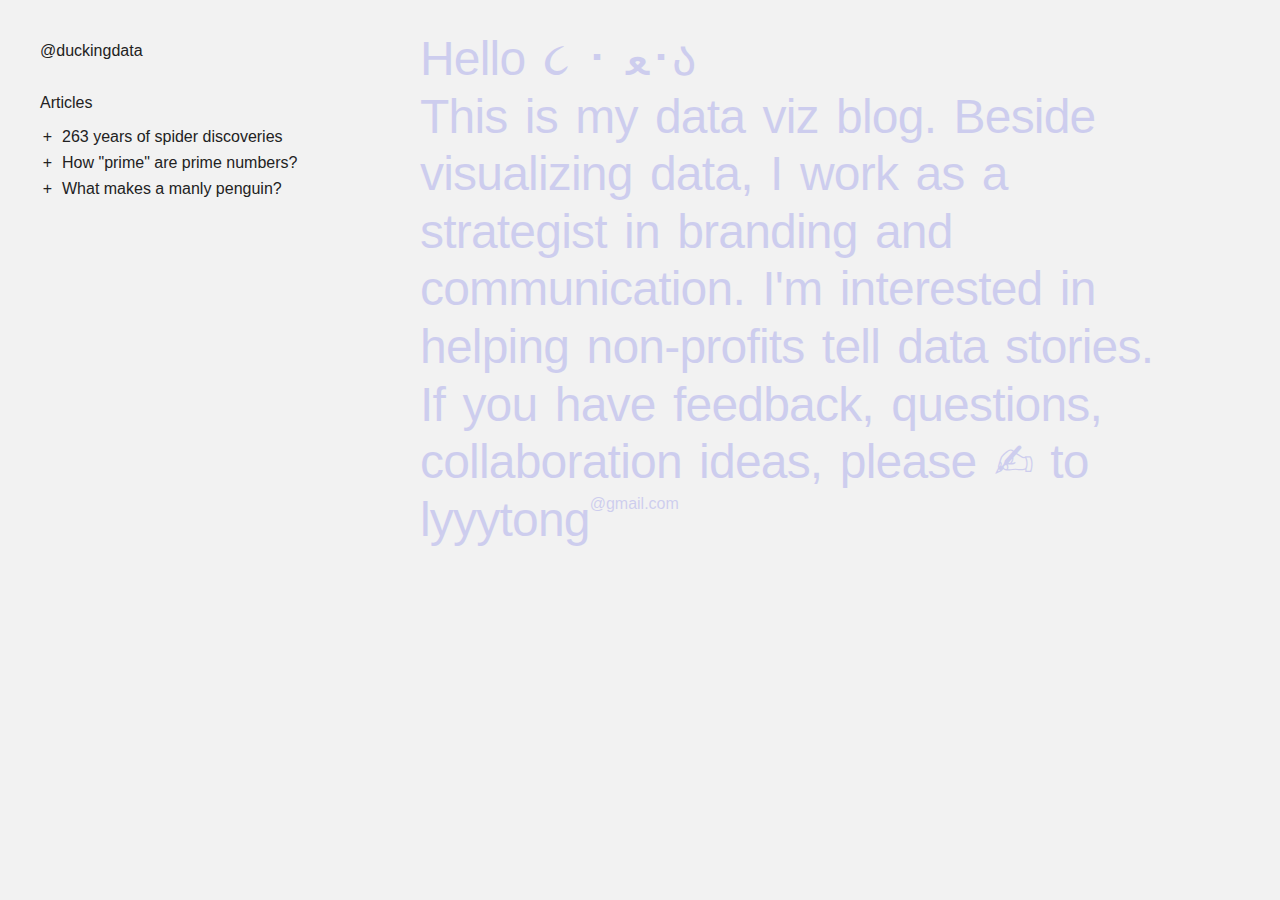
==== commit 4cc8f937: "new post; adjusted homepage & layout" ====
--- a/index.html
+++ b/index.html
@@ -1,18 +1,27 @@
 <!DOCTYPE html>
 <html lang="en">
-<head>
-  <meta charset="UTF-8" />
-  <meta http-equiv="X-UA-Compatible" content="IE=edge" />
-  <meta name="viewport" content="width=device-width, initial-scale=1.0" />
-  <link rel="stylesheet" href="styles/styles.css" />
-  <title>duckingdata</title>
-</head>
-<body>
-  <script id="nav-bar" src="scripts/nav.js"></script>
-  <main onclick="bodyOnClick()">
-    <header class="massive">
-      ૮ ･ ﻌ･ა<br />a data vis blog of mundane questions
-    </header>
-  </main>
-</body>
-</html>+  <head>
+    <meta charset="UTF-8" />
+    <meta http-equiv="X-UA-Compatible" content="IE=edge" />
+    <meta name="viewport" content="width=device-width, initial-scale=1.0" />
+    <meta name="description" content="A data vis blog of mundane questions." />
+    <meta name="keywords" content="Data Visualization, Data Analysis, D3" />
+    <link rel="stylesheet" href="styles/styles.css" />
+    <title>duckingdata</title>
+  </head>
+  <body>
+    <script id="nav-bar" src="scripts/nav.js"></script>
+    <main onclick="bodyOnClick()">
+      <div class="massive-home">
+      <header>Hello ૮ ･ ﻌ･ა</header>
+      <p>
+        This is my data viz blog. Beside visualizing data, I work as a
+        strategist in branding and communication. 
+        I'm interested in helping non-profits tell data stories.
+        If you have feedback, questions, collaboration ideas, please ✍︎
+        to <a href="mailto:lyyytong@gmail.com">lyyytong<sup>@gmail.com</sub></a>
+      </p>
+      </div>
+    </main>
+  </body>
+</html>
--- a/styles/styles.css
+++ b/styles/styles.css
@@ -28,9 +28,9 @@
   --padding: 40px;
   --mini-padding: 10px;
   --nav-width: 380px;
-  --paragraph-width: 40vw;
+  --paragraph-width: 38vw;
   --paragraph-width-mobile: 70vw;
-  --paragraph-max-width: 700px;
+  --paragraph-max-width: 650px;
   --paragraph-min-width: 300px;
   --chart-mobile-min-width: 600px;
   --chart--wide-width: 60vw;
@@ -159,6 +159,10 @@
   text-decoration: none;
 }
 
+nav li {
+  line-height: 1.6;
+}
+
 nav li:hover,
 nav li:hover a {
   color: var(--accent-color) !important;
@@ -227,7 +231,7 @@
   flex-direction: column;
   height: auto;
   gap: var(--mini-margin);
-  margin: var(--margin) 0;
+  /* margin: var(--margin) 0; */
 }
 
 #nav-button {
@@ -282,8 +286,13 @@
   dominant-baseline: auto !important;
 }
 
+.baseline-middle {
+  dominant-baseline: central !important;
+}
+
 .baseline-hanging {
   dominant-baseline: hanging !important;
+  color: #e0dedc;
 }
 
 .chart-narrow {
@@ -305,6 +314,7 @@
 .chart-wrapper {
   display: flex;
   justify-content: flex-start;
+  margin: var(--margin) 0;
   max-width: 100vw;
   overflow-x: scroll;
   width: 100%;
@@ -340,7 +350,7 @@
 }
 
 .footnote:before {
-  content: "—";
+  content: "——";
   position: absolute;
   top: -15px;
 }
@@ -376,13 +386,31 @@
   width: var(--paragraph-width);
 }
 
-.massive {
-  font-size: clamp(4rem, 5vw, 5rem);
-  line-height: 1.1;
-  letter-spacing: -0.05em;
-  top: -20px;
-  width: 50vw;
-  word-spacing: 0.2em;
+.massive-home {
+  opacity: .15;
+}
+
+.massive-home :is(a, header, p) {
+  color: var(--accent-color);
+  font-size: clamp(3rem, 3vw, 5rem);
+  font-weight: 400;
+  letter-spacing: -0.05rem;
+  line-height: 1.2;
+  max-width: none;
+  top: -10px;
+  width: calc(100vw - var(--nav-width) - var(--padding)*4);
+  word-spacing: .1em;
+}
+
+.massive-home a {
+  text-decoration: none;
+  top: 0;
+}
+
+.massive-home sup {
+  font-size: clamp(1rem, 1vw, 2rem);
+  letter-spacing: normal;
+  top: -10px;
 }
 
 .open-menu {
@@ -419,7 +447,7 @@
   pointer-events: none;
   position: absolute;
   text-align: center;
-  width: 160px;
+  width: 165px;
   z-index: 10;
 }
 
@@ -478,4 +506,7 @@
   .massive {
     width: var(--paragraph-width-mobile);
   }
-}
+  .massive-home :is(a, header, p) {
+    width: calc(100vw - var(--padding)*4);
+  }
+}
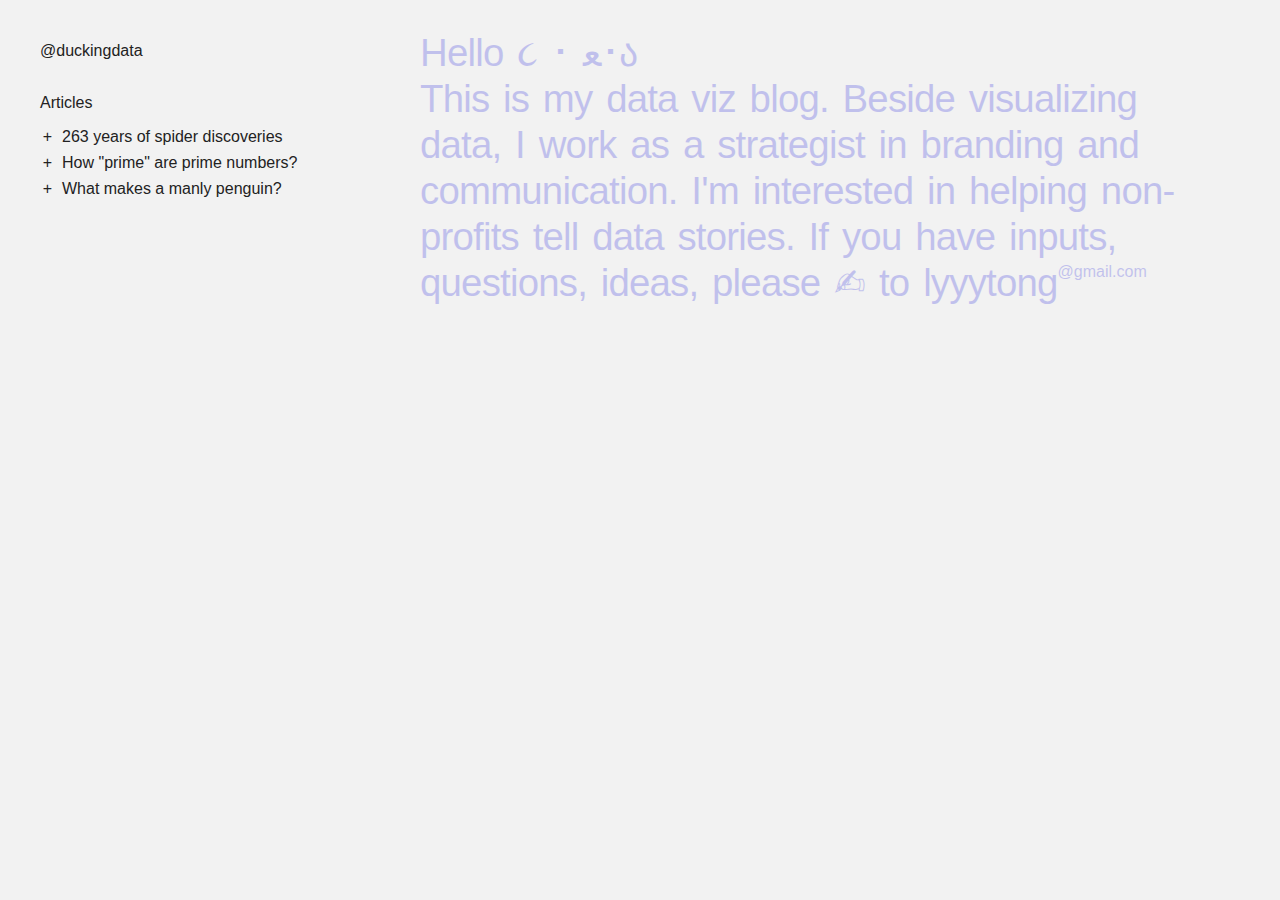
==== commit d9a2afc2: "edited homepage" ====
--- a/index.html
+++ b/index.html
@@ -18,7 +18,7 @@
         This is my data viz blog. Beside visualizing data, I work as a
         strategist in branding and communication. 
         I'm interested in helping non-profits tell data stories.
-        If you have feedback, questions, collaboration ideas, please ✍︎
+        If you have inputs, questions, ideas, please ✍︎
         to <a href="mailto:lyyytong@gmail.com">lyyytong<sup>@gmail.com</sub></a>
       </p>
       </div>
--- a/styles/styles.css
+++ b/styles/styles.css
@@ -387,18 +387,18 @@
 }
 
 .massive-home {
-  opacity: .15;
+  opacity: .2;
 }
 
 .massive-home :is(a, header, p) {
   color: var(--accent-color);
-  font-size: clamp(3rem, 3vw, 5rem);
+  font-size: clamp(2.4rem, 3vw, 3rem);
   font-weight: 400;
   letter-spacing: -0.05rem;
   line-height: 1.2;
-  max-width: none;
+  max-width: 1050px;
   top: -10px;
-  width: calc(100vw - var(--nav-width) - var(--padding)*4);
+  width: calc(100vw - var(--nav-width) - var(--padding)*3);
   word-spacing: .1em;
 }
 
@@ -410,7 +410,7 @@
 .massive-home sup {
   font-size: clamp(1rem, 1vw, 2rem);
   letter-spacing: normal;
-  top: -10px;
+  top: -6px;
 }
 
 .open-menu {
@@ -507,6 +507,6 @@
     width: var(--paragraph-width-mobile);
   }
   .massive-home :is(a, header, p) {
-    width: calc(100vw - var(--padding)*4);
-  }
-}
+    width: calc(100vw - var(--padding)*3);
+  }
+}
